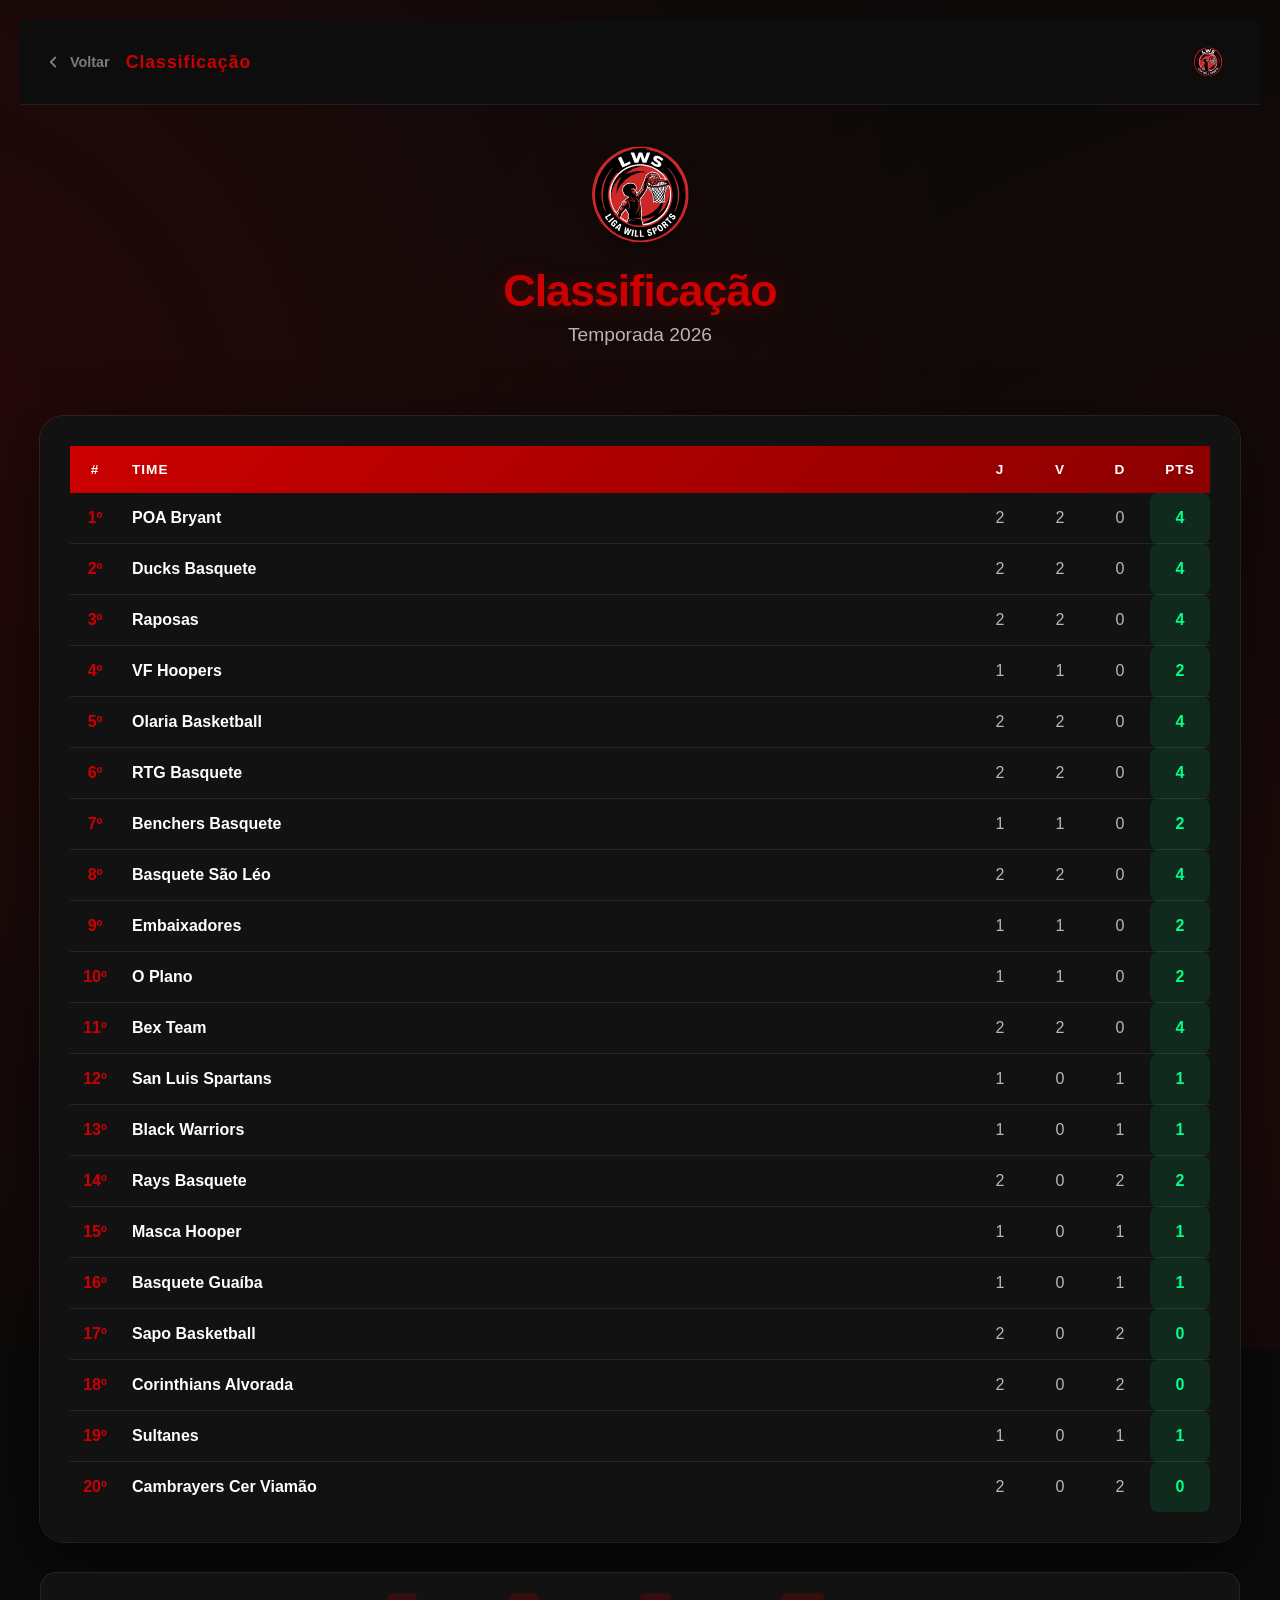
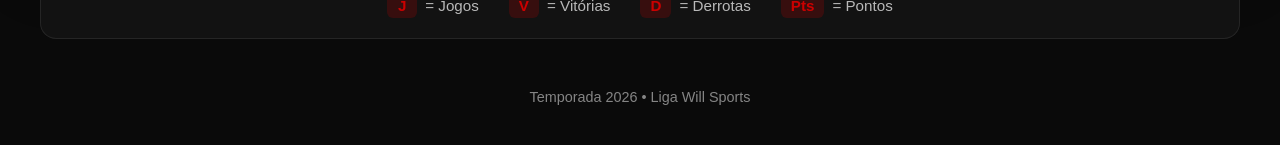
==== classificacao.html @ e0c71cd5 "Criando tabala de classificacao" ====
<!DOCTYPE html>
<html lang="pt-BR">

<head>
    <meta charset="UTF-8">
    <meta name="viewport" content="width=device-width, initial-scale=1.0">
    <title>Classificação - Liga Will Sports</title>
    <link rel="stylesheet" href="styles/index.css">
    <link rel="stylesheet" href="styles/classificacao.css">
</head>

<body>
    <!-- TOP BAR -->
    <div class="topbar">
        <button class="back-btn" onclick="history.back()">
            <svg width="18" height="18" viewBox="0 0 24 24" fill="none" stroke="currentColor" stroke-width="2.5" stroke-linecap="round" stroke-linejoin="round">
                <polyline points="15 18 9 12 15 6"/>
            </svg>
            Voltar
        </button>

        <span class="topbar-title" id="topbar-game-label">Classificação</span>
        <img src="Images/Logo wil.svg" alt="LWS" class="topbar-logo">
    </div>

    <div class="container">
        
        <div class="header">
            <div class="logo-container">
                <img src="Images/Logo wil.svg" alt="Liga Will Sports" class="logo">
            </div>
            <h1>Classificação</h1>
            <div class="subtitle">Temporada 2026</div>
        </div>

        <div class="classification-container">
            <table class="standings-table">
                <thead>
                    <tr>
                        <th class="position">#</th>
                        <th class="team-name">Time</th>
                        <th class="stat">J</th>
                        <th class="stat">V</th>
                        <th class="stat">D</th>
                        <th class="stat">Pts</th>
                    </tr>
                </thead>
                <tbody>
                    <tr class="standing-row">
                        <td class="position">1º</td>
                        <td class="team-name">POA Bryant</td>
                        <td class="stat">2</td>
                        <td class="stat">2</td>
                        <td class="stat">0</td>
                        <td class="stat points">4</td>
                    </tr>
                    <tr class="standing-row">
                        <td class="position">2º</td>
                        <td class="team-name">Ducks Basquete</td>
                        <td class="stat">2</td>
                        <td class="stat">2</td>
                        <td class="stat">0</td>
                        <td class="stat points">4</td>
                    </tr>
                    <tr class="standing-row">
                        <td class="position">3º</td>
                        <td class="team-name">Raposas</td>
                        <td class="stat">2</td>
                        <td class="stat">2</td>
                        <td class="stat">0</td>
                        <td class="stat points">4</td>
                    </tr>
                    <tr class="standing-row">
                        <td class="position">4º</td>
                        <td class="team-name">VF Hoopers</td>
                        <td class="stat">1</td>
                        <td class="stat">1</td>
                        <td class="stat">0</td>
                        <td class="stat points">2</td>
                    </tr>
                    <tr class="standing-row">
                        <td class="position">5º</td>
                        <td class="team-name">Olaria Basketball</td>
                        <td class="stat">2</td>
                        <td class="stat">2</td>
                        <td class="stat">0</td>
                        <td class="stat points">4</td>
                    </tr>
                    <tr class="standing-row">
                        <td class="position">6º</td>
                        <td class="team-name">RTG Basquete</td>
                        <td class="stat">2</td>
                        <td class="stat">2</td>
                        <td class="stat">0</td>
                        <td class="stat points">4</td>
                    </tr>
                    <tr class="standing-row">
                        <td class="position">7º</td>
                        <td class="team-name">Benchers Basquete</td>
                        <td class="stat">1</td>
                        <td class="stat">1</td>
                        <td class="stat">0</td>
                        <td class="stat points">2</td>
                    </tr>
                    <tr class="standing-row">
                        <td class="position">8º</td>
                        <td class="team-name">Basquete São Léo</td>
                        <td class="stat">2</td>
                        <td class="stat">2</td>
                        <td class="stat">0</td>
                        <td class="stat points">4</td>
                    </tr>
                    <tr class="standing-row">
                        <td class="position">9º</td>
                        <td class="team-name">Embaixadores</td>
                        <td class="stat">1</td>
                        <td class="stat">1</td>
                        <td class="stat">0</td>
                        <td class="stat points">2</td>
                    </tr>
                    <tr class="standing-row">
                        <td class="position">10º</td>
                        <td class="team-name">O Plano</td>
                        <td class="stat">1</td>
                        <td class="stat">1</td>
                        <td class="stat">0</td>
                        <td class="stat points">2</td>
                    </tr>
                    <tr class="standing-row">
                        <td class="position">11º</td>
                        <td class="team-name">Bex Team</td>
                        <td class="stat">2</td>
                        <td class="stat">2</td>
                        <td class="stat">0</td>
                        <td class="stat points">4</td>
                    </tr>
                    <tr class="standing-row">
                        <td class="position">12º</td>
                        <td class="team-name">San Luis Spartans</td>
                        <td class="stat">1</td>
                        <td class="stat">0</td>
                        <td class="stat">1</td>
                        <td class="stat points">1</td>
                    </tr>
                    <tr class="standing-row">
                        <td class="position">13º</td>
                        <td class="team-name">Black Warriors</td>
                        <td class="stat">1</td>
                        <td class="stat">0</td>
                        <td class="stat">1</td>
                        <td class="stat points">1</td>
                    </tr>
                    <tr class="standing-row">
                        <td class="position">14º</td>
                        <td class="team-name">Rays Basquete</td>
                        <td class="stat">2</td>
                        <td class="stat">0</td>
                        <td class="stat">2</td>
                        <td class="stat points">2</td>
                    </tr>
                    <tr class="standing-row">
                        <td class="position">15º</td>
                        <td class="team-name">Masca Hooper</td>
                        <td class="stat">1</td>
                        <td class="stat">0</td>
                        <td class="stat">1</td>
                        <td class="stat points">1</td>
                    </tr>
                    <tr class="standing-row">
                        <td class="position">16º</td>
                        <td class="team-name">Basquete Guaíba</td>
                        <td class="stat">1</td>
                        <td class="stat">0</td>
                        <td class="stat">1</td>
                        <td class="stat points">1</td>
                    </tr>
                    <tr class="standing-row">
                        <td class="position">17º</td>
                        <td class="team-name">Sapo Basketball</td>
                        <td class="stat">2</td>
                        <td class="stat">0</td>
                        <td class="stat">2</td>
                        <td class="stat points">0</td>
                    </tr>
                    <tr class="standing-row">
                        <td class="position">18º</td>
                        <td class="team-name">Corinthians Alvorada</td>
                        <td class="stat">2</td>
                        <td class="stat">0</td>
                        <td class="stat">2</td>
                        <td class="stat points">0</td>
                    </tr>
                    <tr class="standing-row">
                        <td class="position">19º</td>
                        <td class="team-name">Sultanes</td>
                        <td class="stat">1</td>
                        <td class="stat">0</td>
                        <td class="stat">1</td>
                        <td class="stat points">1</td>
                    </tr>
                    <tr class="standing-row">
                        <td class="position">20º</td>
                        <td class="team-name">Cambrayers Cer Viamão</td>
                        <td class="stat">2</td>
                        <td class="stat">0</td>
                        <td class="stat">2</td>
                        <td class="stat points">0</td>
                    </tr>
                </tbody>
            </table>
        </div>

        <div class="stats-legend">
            <div class="legend-item">
                <span class="legend-label">J</span> = Jogos
            </div>
            <div class="legend-item">
                <span class="legend-label">V</span> = Vitórias
            </div>
            <div class="legend-item">
                <span class="legend-label">D</span> = Derrotas
            </div>
            <div class="legend-item">
                <span class="legend-label">Pts</span> = Pontos
            </div>
        </div>

        <div class="footer">Temporada 2026 • Liga Will Sports</div>
    </div>
</body>

</html>
---- styles/index.css ----
* {
    margin: 0;
    padding: 0;
    box-sizing: border-box;
}

body {
    font-family: 'Inter', -apple-system, BlinkMacSystemFont, 'Segoe UI', sans-serif;
    background: #0a0a0a;
    min-height: 100vh;
    padding: 20px;
    position: relative;
    overflow-x: hidden;
}

body::before {
    content: '';
    position: fixed;
    top: -50%;
    left: -50%;
    width: 200%;
    height: 200%;
    background:
        radial-gradient(circle at 20% 50%, rgba(204, 0, 0, 0.15) 0%, transparent 50%),
        radial-gradient(circle at 80% 80%, rgba(204, 0, 0, 0.1) 0%, transparent 50%);
    animation: pulse 15s ease-in-out infinite;
    z-index: 0;
}

@keyframes pulse {
    0%, 100% { transform: scale(1) rotate(0deg); }
    50% { transform: scale(1.1) rotate(5deg); }
}

.container {
    max-width: 1200px;
    margin: 0 auto;
    position: relative;
    z-index: 1;
}

.header {
    padding: 40px 30px;
    text-align: center;
    margin-bottom: 30px;
    position: relative;
}

.logo-container {
    position: relative;
    display: flex;
    justify-content: center;
    align-items: center;
    margin-bottom: 20px;
}

.logo {
    width: clamp(140px, 15vw, 220px);
    height: auto;
    filter: drop-shadow(0 4px 8px rgba(0, 0, 0, 0.3));
    display: block;
    position: relative;
    z-index: 1;
}

.header h1 {
    font-size: 2.8em;
    font-weight: 800;
    margin-bottom: 8px;
    color: #cc0000;
    text-shadow: 0 2px 20px rgba(204, 0, 0, 0.3);
    letter-spacing: -1px;
    position: relative;
}

.header .subtitle {
    font-size: 1.2em;
    color: rgba(255, 255, 255, 0.7);
    position: relative;
}

.classification-wrapper {
    display: flex;
    justify-content: center;
    margin-bottom: 30px;
}

.classification-tab {
    background: rgba(30, 30, 30, 0.8);
    border: 1px solid rgba(255, 255, 255, 0.1);
    color: rgba(255, 255, 255, 0.7);
    padding: 12px 24px;
    border-radius: 12px;
    cursor: pointer;
    transition: all 0.3s ease;
    font-weight: 600;
    font-size: 1em;
    text-decoration: none;
    display: inline-block;
}

.classification-tab:hover {
    background: rgba(40, 40, 40, 0.9);
    border-color: rgba(204, 0, 0, 0.3);
    color: white;
}

.rounds-nav {
    display: flex;
    gap: 12px;
    justify-content: center;
    flex-wrap: wrap;
    margin-bottom: 30px;
}

.round-tab {
    background: rgba(30, 30, 30, 0.8);
    border: 1px solid rgba(255, 255, 255, 0.1);
    color: rgba(255, 255, 255, 0.7);
    padding: 12px 24px;
    border-radius: 12px;
    cursor: pointer;
    transition: all 0.3s ease;
    font-weight: 600;
    font-size: 1em;
}

.round-tab:hover {
    background: rgba(40, 40, 40, 0.9);
    border-color: rgba(204, 0, 0, 0.3);
    color: white;
}

.round-tab.active {
    background: linear-gradient(135deg, #cc0000, #ff1a1a);
    border-color: #cc0000;
    color: white;
    box-shadow: 0 4px 12px rgba(204, 0, 0, 0.4);
}

.round-section {
    display: none;
    background: rgba(20, 20, 20, 0.95);
    backdrop-filter: blur(20px);
    border-radius: 24px;
    box-shadow: 0 0 0 1px rgba(255, 255, 255, 0.1), 0 20px 60px rgba(0, 0, 0, 0.5);
    overflow: hidden;
    margin-bottom: 30px;
}

.round-section.active {
    display: block;
    animation: fadeIn 0.3s ease;
}

@keyframes fadeIn {
    from { opacity: 0; transform: translateY(10px); }
    to { opacity: 1; transform: translateY(0); }
}

.round-header {
    background: linear-gradient(135deg, #cc0000 0%, #8b0000 100%);
    padding: 30px;
    text-align: center;
}

.round-header h2 {
    font-size: 2em;
    font-weight: 700;
    color: white;
    margin-bottom: 8px;
}

.round-header .date {
    font-size: 1.3em;
    color: rgba(255, 255, 255, 0.9);
    letter-spacing: 2px;
    text-transform: uppercase;
}

.schedule-wrapper {
    padding: 30px;
}

.match-card {
    background: rgba(30, 30, 30, 0.8);
    border: 1px solid rgba(255, 255, 255, 0.08);
    border-radius: 16px;
    padding: 24px;
    margin-bottom: 16px;
    transition: all 0.3s cubic-bezier(0.4, 0, 0.2, 1);
    display: flex;
    align-items: center;
    gap: 24px;
    position: relative;
    overflow: hidden;
    flex-wrap: wrap;
    justify-content: center;
}

.match-card::before {
    content: '';
    position: absolute;
    left: 0;
    top: 0;
    bottom: 0;
    width: 4px;
    background: linear-gradient(to bottom, #cc0000, #ff3333);
    transform: scaleY(0);
    transition: transform 0.3s ease;
}

.match-card:hover {
    background: rgba(40, 40, 40, 0.9);
    border-color: rgba(204, 0, 0, 0.3);
    transform: translateX(8px);
    box-shadow: 0 8px 24px rgba(0, 0, 0, 0.3);
}

.match-card:hover::before {
    transform: scaleY(1);
}

.time-badge {
    background: linear-gradient(135deg, #cc0000, #ff1a1a);
    color: white;
    padding: 12px 20px;
    border-radius: 12px;
    font-weight: 700;
    font-size: 1.4em;
    min-width: 100px;
    text-align: center;
    flex-shrink: 0;
}

.time-badge.time-finished {
    background: #444;
}

.team {
    color: #ffffff;
    font-weight: 600;
    font-size: 1.15em;
    text-align: center;
    flex: 1;
    min-width: 120px;
}

.team.winner {
    color: #00ff88;
    font-weight: 800;
}

.score.winner {
    color: #00ff88;
}

.score-container {
    display: flex;
    align-items: center;
    gap: 12px;
    background: rgba(0, 0, 0, 0.3);
    padding: 10px 20px;
    border-radius: 12px;
    border: 1px solid rgba(255, 255, 255, 0.1);
    min-width: 120px;
    justify-content: center;
}

.score {
    font-size: 1.8em;
    font-weight: 800;
    color: #ffffff;
}


.score-divider {
    color: rgba(255, 255, 255, 0.2);
    font-weight: bold;
}

.vs-badge {
    background: rgba(204, 0, 0, 0.2);
    color: #cc0000;
    padding: 8px 16px;
    border-radius: 20px;
    font-weight: 700;
    font-size: 0.9em;
    border: 1px solid rgba(204, 0, 0, 0.3);
    text-transform: uppercase;
}

.footer {
    padding: 20px;
    text-align: center;
    color: rgba(255, 255, 255, 0.5);
    font-size: 0.9em;
}

@media (max-width: 768px) {
    .match-card { 
        flex-direction: column; 
        padding: 20px;
        flex-wrap: nowrap;
    }
    .score-container { 
        margin: 10px 0; 
        width: 100%; 
    }
    .team {
        order: 1;
    }
    .team:last-child {
        order: 3;
    }
}

.stats-btn {
    display: inline-flex;
    align-items: center;
    gap: 6px;
    background: rgba(204,0,0,0.12);
    border: 1px solid rgba(204,0,0,0.3);
    color: #cc0000;
    padding: 7px 16px;
    border-radius: 8px;
    font-size: 0.78em;
    font-weight: 700;
    letter-spacing: 0.5px;
    text-decoration: none;
    transition: all 0.2s;
    margin-left: auto;
    flex-shrink: 0;
    cursor: pointer;
    white-space: nowrap;
}
.stats-btn:hover {
    background: rgba(204,0,0,0.25);
    border-color: #cc0000;
    color: #ff3333;
}
.stats-btn svg { flex-shrink: 0; }
@media (max-width: 768px) { .stats-btn { margin: 8px auto 0; } }
---- styles/classificacao.css ----
/* TOP BAR */
.topbar {
    background: #0d0d0d;
    border-bottom: 1px solid rgba(255, 255, 255, 0.07);
    padding: 14px 24px;
    display: flex;
    align-items: center;
    gap: 16px;
    position: sticky;
    top: 0;
    z-index: 100;
}

.topbar .back-btn {
    position: static;
    top: auto;
    left: auto;
    display: flex;
    align-items: center;
    gap: 8px;
    color: rgba(255, 255, 255, 0.45);
    text-decoration: none;
    font-size: 0.9em;
    font-weight: 600;
    transition: color 0.2s;
    cursor: pointer;
    background: none;
    border: none;
    padding: 0;
}

.topbar .back-btn:hover {
    color: white;
    background: none;
    border: none;
}

.topbar-logo {
    width: 56px;
    height: 56px;
    object-fit: contain;
    margin-left: auto;
}

.topbar-title {
    font-family: 'Inter', -apple-system, BlinkMacSystemFont, 'Segoe UI', sans-serif;
    font-weight: 800;
    font-size: 1.1em;
    letter-spacing: 1px;
    color: #cc0000;
}



.classification-container {
    background: rgba(20, 20, 20, 0.95);
    backdrop-filter: blur(20px);
    border-radius: 24px;
    box-shadow: 0 0 0 1px rgba(255, 255, 255, 0.1), 0 20px 60px rgba(0, 0, 0, 0.5);
    overflow: hidden;
    margin-bottom: 30px;
    padding: 30px;
}

.standings-table {
    width: 100%;
    border-collapse: collapse;
    font-size: 1em;
}

.standings-table thead {
    background: linear-gradient(135deg, #cc0000 0%, #8b0000 100%);
}

.standings-table th {
    color: white;
    padding: 16px 12px;
    text-align: left;
    font-weight: 700;
    text-transform: uppercase;
    letter-spacing: 1px;
    font-size: 0.85em;
}

.standings-table th.position {
    width: 50px;
    text-align: center;
}

.standings-table th.team-name {
    text-align: left;
}

.standings-table th.stat {
    width: 60px;
    text-align: center;
}

.standing-row {
    border-bottom: 1px solid rgba(255, 255, 255, 0.08);
    transition: all 0.3s ease;
}

.standing-row:hover {
    background: rgba(204, 0, 0, 0.08);
}

.standing-row:last-child {
    border-bottom: none;
}

.standings-table td {
    padding: 16px 12px;
    color: rgba(255, 255, 255, 0.9);
}

.standings-table td.position {
    text-align: center;
    font-weight: 700;
    color: #cc0000;
    width: 50px;
}

.standings-table td.team-name {
    font-weight: 600;
    color: #ffffff;
    text-align: left;
}

.standings-table td.stat {
    text-align: center;
    color: rgba(255, 255, 255, 0.7);
    font-weight: 500;
    width: 60px;
}

.standings-table td.points {
    color: #00ff88;
    font-weight: 700;
    background: rgba(0, 255, 136, 0.1);
    border-radius: 8px;
}

.stats-legend {
    display: flex;
    gap: 30px;
    flex-wrap: wrap;
    justify-content: center;
    padding: 20px 30px;
    background: rgba(20, 20, 20, 0.95);
    backdrop-filter: blur(20px);
    border-radius: 16px;
    border: 1px solid rgba(255, 255, 255, 0.08);
    margin-bottom: 30px;
}

.legend-item {
    display: flex;
    align-items: center;
    gap: 8px;
    color: rgba(255, 255, 255, 0.7);
    font-size: 0.95em;
}

.legend-label {
    background: rgba(204, 0, 0, 0.2);
    color: #cc0000;
    padding: 4px 10px;
    border-radius: 6px;
    font-weight: 700;
    min-width: 30px;
    text-align: center;
}

@media (max-width: 768px) {
    .back-btn {
        top: 20px;
        left: 20px;
        padding: 8px 12px;
        font-size: 0.9em;
    }

    .header {
        padding: 30px 20px;
    }

    .classification-container {
        padding: 20px;
        border-radius: 16px;
    }

    .standings-table {
        font-size: 0.85em;
    }

    .standings-table th,
    .standings-table td {
        padding: 12px 8px;
    }

    .standings-table th.stat,
    .standings-table td.stat {
        width: 50px;
        font-size: 0.9em;
    }

    .standings-table th.position,
    .standings-table td.position {
        width: 40px;
    }

    .stats-legend {
        gap: 15px;
        padding: 16px 20px;
    }

    .legend-item {
        font-size: 0.85em;
    }
}
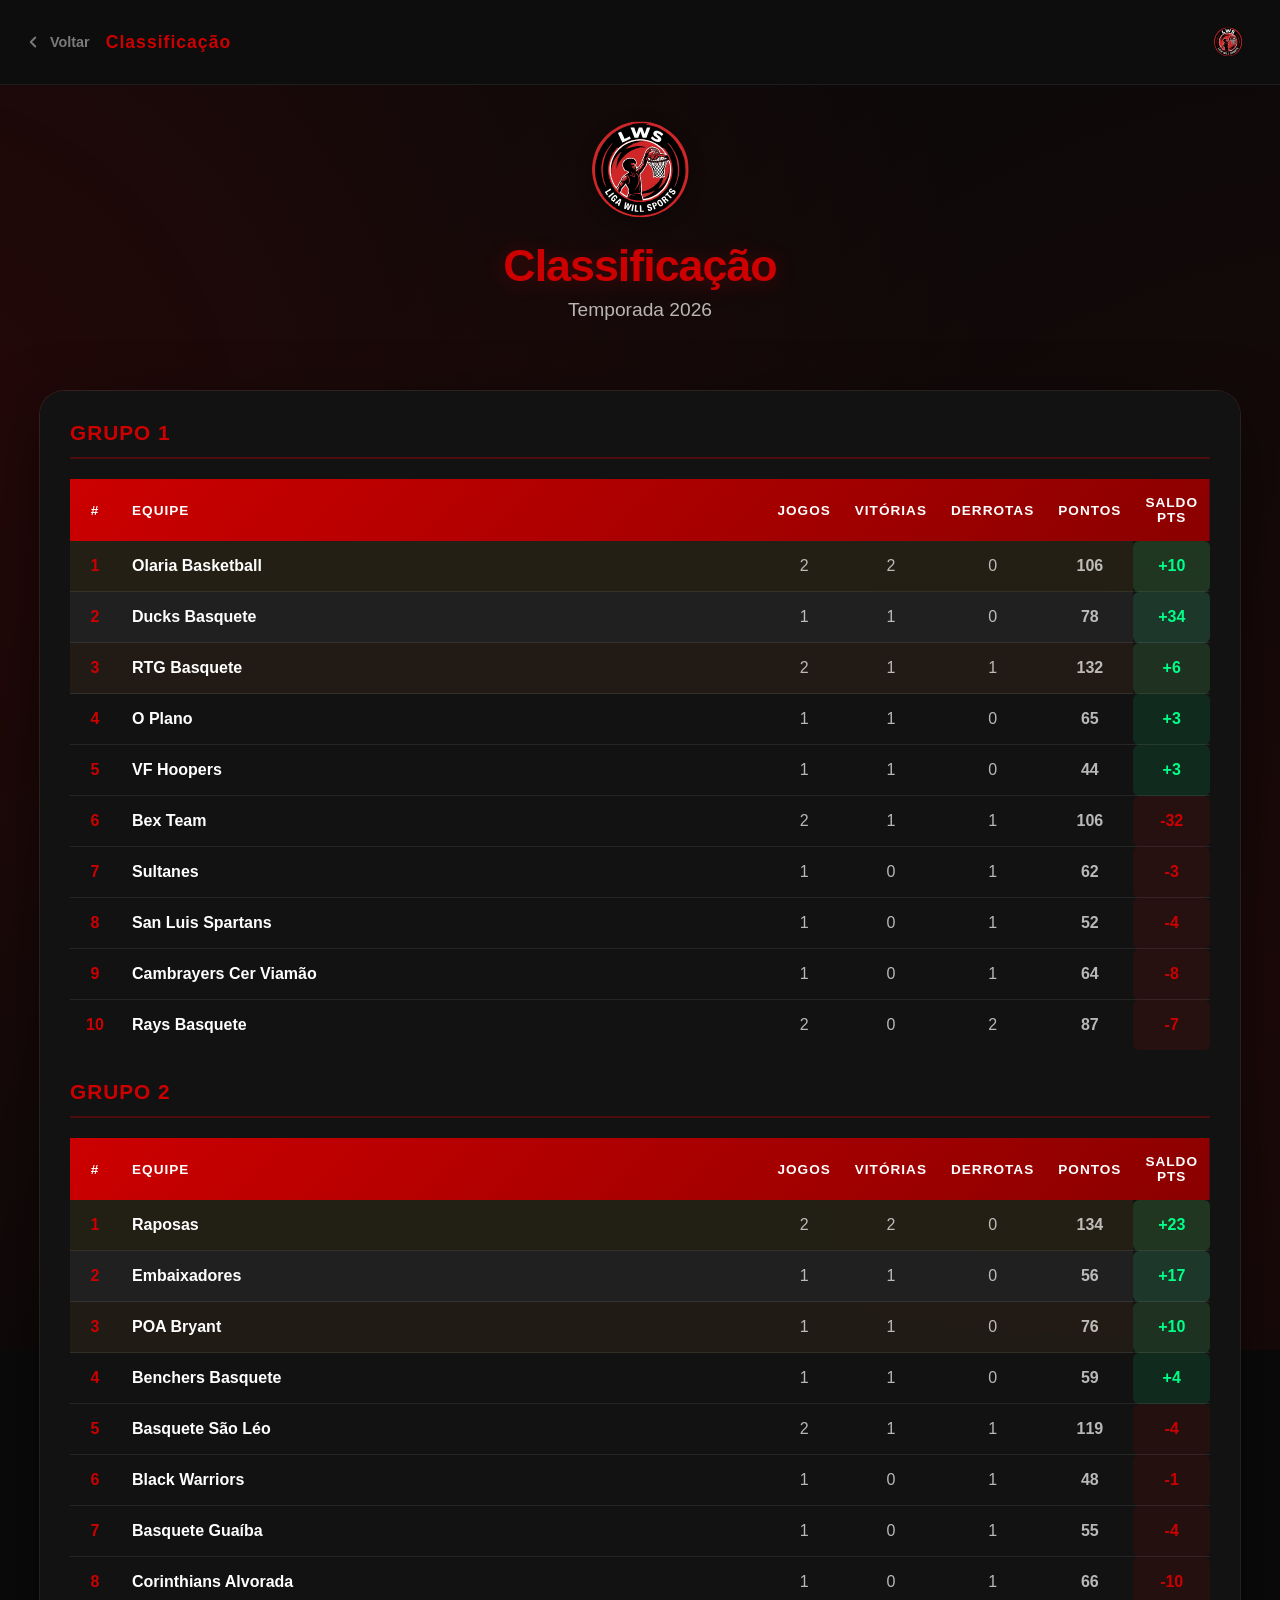
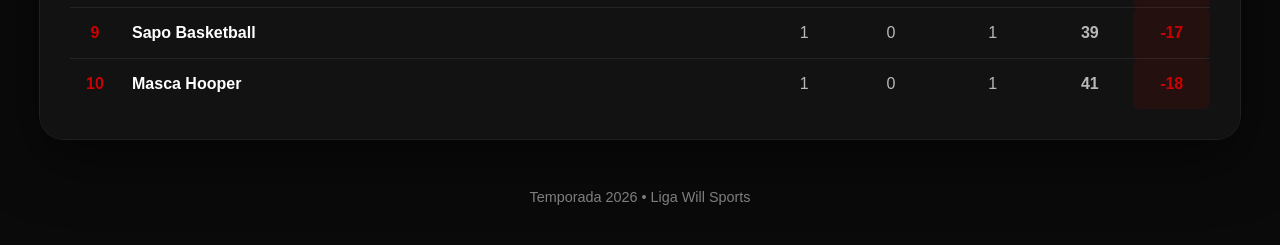
==== commit f678a013: "Ajustando classficacao inicial + finalizando o HTML" ====
--- a/classificacao.html
+++ b/classificacao.html
@@ -34,199 +34,235 @@
         </div>
 
         <div class="classification-container">
+            <h2 class="group-title">Grupo 1</h2>
             <table class="standings-table">
                 <thead>
                     <tr>
                         <th class="position">#</th>
-                        <th class="team-name">Time</th>
-                        <th class="stat">J</th>
-                        <th class="stat">V</th>
-                        <th class="stat">D</th>
-                        <th class="stat">Pts</th>
+                        <th class="team-name">Equipe</th>
+                        <th class="stat">Jogos</th>
+                        <th class="stat">Vitórias</th>
+                        <th class="stat">Derrotas</th>
+                        <th class="stat">Pontos</th>
+                        <th class="stat">Saldo Pts</th>
                     </tr>
                 </thead>
                 <tbody>
-                    <tr class="standing-row">
-                        <td class="position">1º</td>
+                    <tr class="standing-row gold">
+                        <td class="position">1</td>
+                        <td class="team-name">Olaria Basketball</td>
+                        <td class="stat">2</td>
+                        <td class="stat">2</td>
+                        <td class="stat">0</td>
+                        <td class="stat points">106</td>
+                        <td class="stat saldo">+10</td>
+                    </tr>
+                    <tr class="standing-row silver">
+                        <td class="position">2</td>
+                        <td class="team-name">Ducks Basquete</td>
+                        <td class="stat">1</td>
+                        <td class="stat">1</td>
+                        <td class="stat">0</td>
+                        <td class="stat points">78</td>
+                        <td class="stat saldo">+34</td>
+                    </tr>
+                    <tr class="standing-row bronze">
+                        <td class="position">3</td>
+                        <td class="team-name">RTG Basquete</td>
+                        <td class="stat">2</td>
+                        <td class="stat">1</td>
+                        <td class="stat">1</td>
+                        <td class="stat points">132</td>
+                        <td class="stat saldo">+6</td>
+                    </tr>
+                    <tr class="standing-row">
+                        <td class="position">4</td>
+                        <td class="team-name">O Plano</td>
+                        <td class="stat">1</td>
+                        <td class="stat">1</td>
+                        <td class="stat">0</td>
+                        <td class="stat points">65</td>
+                        <td class="stat saldo">+3</td>
+                    </tr>
+                    <tr class="standing-row">
+                        <td class="position">5</td>
+                        <td class="team-name">VF Hoopers</td>
+                        <td class="stat">1</td>
+                        <td class="stat">1</td>
+                        <td class="stat">0</td>
+                        <td class="stat points">44</td>
+                        <td class="stat saldo">+3</td>
+                    </tr>
+                    <tr class="standing-row">
+                        <td class="position">6</td>
+                        <td class="team-name">Bex Team</td>
+                        <td class="stat">2</td>
+                        <td class="stat">1</td>
+                        <td class="stat">1</td>
+                        <td class="stat points">106</td>
+                        <td class="stat saldo">-32</td>
+                    </tr>
+                    <tr class="standing-row">
+                        <td class="position">7</td>
+                        <td class="team-name">Sultanes</td>
+                        <td class="stat">1</td>
+                        <td class="stat">0</td>
+                        <td class="stat">1</td>
+                        <td class="stat points">62</td>
+                        <td class="stat saldo">-3</td>
+                    </tr>
+                    <tr class="standing-row">
+                        <td class="position">8</td>
+                        <td class="team-name">San Luis Spartans</td>
+                        <td class="stat">1</td>
+                        <td class="stat">0</td>
+                        <td class="stat">1</td>
+                        <td class="stat points">52</td>
+                        <td class="stat saldo">-4</td>
+                    </tr>
+                    <tr class="standing-row">
+                        <td class="position">9</td>
+                        <td class="team-name">Cambrayers Cer Viamão</td>
+                        <td class="stat">1</td>
+                        <td class="stat">0</td>
+                        <td class="stat">1</td>
+                        <td class="stat points">64</td>
+                        <td class="stat saldo">-8</td>
+                    </tr>
+                    <tr class="standing-row">
+                        <td class="position">10</td>
+                        <td class="team-name">Rays Basquete</td>
+                        <td class="stat">2</td>
+                        <td class="stat">0</td>
+                        <td class="stat">2</td>
+                        <td class="stat points">87</td>
+                        <td class="stat saldo">-7</td>
+                    </tr>
+                </tbody>
+            </table>
+
+            <h2 class="group-title">Grupo 2</h2>
+            <table class="standings-table">
+                <thead>
+                    <tr>
+                        <th class="position">#</th>
+                        <th class="team-name">Equipe</th>
+                        <th class="stat">Jogos</th>
+                        <th class="stat">Vitórias</th>
+                        <th class="stat">Derrotas</th>
+                        <th class="stat">Pontos</th>
+                        <th class="stat">Saldo Pts</th>
+                    </tr>
+                </thead>
+                <tbody>
+                    <tr class="standing-row gold">
+                        <td class="position">1</td>
+                        <td class="team-name">Raposas</td>
+                        <td class="stat">2</td>
+                        <td class="stat">2</td>
+                        <td class="stat">0</td>
+                        <td class="stat points">134</td>
+                        <td class="stat saldo">+23</td>
+                    </tr>
+                    <tr class="standing-row silver">
+                        <td class="position">2</td>
+                        <td class="team-name">Embaixadores</td>
+                        <td class="stat">1</td>
+                        <td class="stat">1</td>
+                        <td class="stat">0</td>
+                        <td class="stat points">56</td>
+                        <td class="stat saldo">+17</td>
+                    </tr>
+                    <tr class="standing-row bronze">
+                        <td class="position">3</td>
                         <td class="team-name">POA Bryant</td>
-                        <td class="stat">2</td>
-                        <td class="stat">2</td>
-                        <td class="stat">0</td>
-                        <td class="stat points">4</td>
-                    </tr>
-                    <tr class="standing-row">
-                        <td class="position">2º</td>
-                        <td class="team-name">Ducks Basquete</td>
-                        <td class="stat">2</td>
-                        <td class="stat">2</td>
-                        <td class="stat">0</td>
-                        <td class="stat points">4</td>
-                    </tr>
-                    <tr class="standing-row">
-                        <td class="position">3º</td>
-                        <td class="team-name">Raposas</td>
-                        <td class="stat">2</td>
-                        <td class="stat">2</td>
-                        <td class="stat">0</td>
-                        <td class="stat points">4</td>
-                    </tr>
-                    <tr class="standing-row">
-                        <td class="position">4º</td>
-                        <td class="team-name">VF Hoopers</td>
-                        <td class="stat">1</td>
-                        <td class="stat">1</td>
-                        <td class="stat">0</td>
-                        <td class="stat points">2</td>
-                    </tr>
-                    <tr class="standing-row">
-                        <td class="position">5º</td>
-                        <td class="team-name">Olaria Basketball</td>
-                        <td class="stat">2</td>
-                        <td class="stat">2</td>
-                        <td class="stat">0</td>
-                        <td class="stat points">4</td>
-                    </tr>
-                    <tr class="standing-row">
-                        <td class="position">6º</td>
-                        <td class="team-name">RTG Basquete</td>
-                        <td class="stat">2</td>
-                        <td class="stat">2</td>
-                        <td class="stat">0</td>
-                        <td class="stat points">4</td>
-                    </tr>
-                    <tr class="standing-row">
-                        <td class="position">7º</td>
+                        <td class="stat">1</td>
+                        <td class="stat">1</td>
+                        <td class="stat">0</td>
+                        <td class="stat points">76</td>
+                        <td class="stat saldo">+10</td>
+                    </tr>
+                    <tr class="standing-row">
+                        <td class="position">4</td>
                         <td class="team-name">Benchers Basquete</td>
                         <td class="stat">1</td>
                         <td class="stat">1</td>
                         <td class="stat">0</td>
-                        <td class="stat points">2</td>
-                    </tr>
-                    <tr class="standing-row">
-                        <td class="position">8º</td>
+                        <td class="stat points">59</td>
+                        <td class="stat saldo">+4</td>
+                    </tr>
+                    <tr class="standing-row">
+                        <td class="position">5</td>
                         <td class="team-name">Basquete São Léo</td>
                         <td class="stat">2</td>
-                        <td class="stat">2</td>
-                        <td class="stat">0</td>
-                        <td class="stat points">4</td>
-                    </tr>
-                    <tr class="standing-row">
-                        <td class="position">9º</td>
-                        <td class="team-name">Embaixadores</td>
-                        <td class="stat">1</td>
-                        <td class="stat">1</td>
-                        <td class="stat">0</td>
-                        <td class="stat points">2</td>
-                    </tr>
-                    <tr class="standing-row">
-                        <td class="position">10º</td>
-                        <td class="team-name">O Plano</td>
-                        <td class="stat">1</td>
-                        <td class="stat">1</td>
-                        <td class="stat">0</td>
-                        <td class="stat points">2</td>
-                    </tr>
-                    <tr class="standing-row">
-                        <td class="position">11º</td>
-                        <td class="team-name">Bex Team</td>
-                        <td class="stat">2</td>
-                        <td class="stat">2</td>
-                        <td class="stat">0</td>
-                        <td class="stat points">4</td>
-                    </tr>
-                    <tr class="standing-row">
-                        <td class="position">12º</td>
-                        <td class="team-name">San Luis Spartans</td>
-                        <td class="stat">1</td>
-                        <td class="stat">0</td>
-                        <td class="stat">1</td>
-                        <td class="stat points">1</td>
-                    </tr>
-                    <tr class="standing-row">
-                        <td class="position">13º</td>
+                        <td class="stat">1</td>
+                        <td class="stat">1</td>
+                        <td class="stat points">119</td>
+                        <td class="stat saldo">-4</td>
+                    </tr>
+                    <tr class="standing-row">
+                        <td class="position">6</td>
                         <td class="team-name">Black Warriors</td>
                         <td class="stat">1</td>
                         <td class="stat">0</td>
                         <td class="stat">1</td>
-                        <td class="stat points">1</td>
-                    </tr>
-                    <tr class="standing-row">
-                        <td class="position">14º</td>
-                        <td class="team-name">Rays Basquete</td>
-                        <td class="stat">2</td>
-                        <td class="stat">0</td>
-                        <td class="stat">2</td>
-                        <td class="stat points">2</td>
-                    </tr>
-                    <tr class="standing-row">
-                        <td class="position">15º</td>
+                        <td class="stat points">48</td>
+                        <td class="stat saldo">-1</td>
+                    </tr>
+                    <tr class="standing-row">
+                        <td class="position">7</td>
+                        <td class="team-name">Basquete Guaíba</td>
+                        <td class="stat">1</td>
+                        <td class="stat">0</td>
+                        <td class="stat">1</td>
+                        <td class="stat points">55</td>
+                        <td class="stat saldo">-4</td>
+                    </tr>
+                    <tr class="standing-row">
+                        <td class="position">8</td>
+                        <td class="team-name">Corinthians Alvorada</td>
+                        <td class="stat">1</td>
+                        <td class="stat">0</td>
+                        <td class="stat">1</td>
+                        <td class="stat points">66</td>
+                        <td class="stat saldo">-10</td>
+                    </tr>
+                    <tr class="standing-row">
+                        <td class="position">9</td>
+                        <td class="team-name">Sapo Basketball</td>
+                        <td class="stat">1</td>
+                        <td class="stat">0</td>
+                        <td class="stat">1</td>
+                        <td class="stat points">39</td>
+                        <td class="stat saldo">-17</td>
+                    </tr>
+                    <tr class="standing-row">
+                        <td class="position">10</td>
                         <td class="team-name">Masca Hooper</td>
                         <td class="stat">1</td>
                         <td class="stat">0</td>
                         <td class="stat">1</td>
-                        <td class="stat points">1</td>
-                    </tr>
-                    <tr class="standing-row">
-                        <td class="position">16º</td>
-                        <td class="team-name">Basquete Guaíba</td>
-                        <td class="stat">1</td>
-                        <td class="stat">0</td>
-                        <td class="stat">1</td>
-                        <td class="stat points">1</td>
-                    </tr>
-                    <tr class="standing-row">
-                        <td class="position">17º</td>
-                        <td class="team-name">Sapo Basketball</td>
-                        <td class="stat">2</td>
-                        <td class="stat">0</td>
-                        <td class="stat">2</td>
-                        <td class="stat points">0</td>
-                    </tr>
-                    <tr class="standing-row">
-                        <td class="position">18º</td>
-                        <td class="team-name">Corinthians Alvorada</td>
-                        <td class="stat">2</td>
-                        <td class="stat">0</td>
-                        <td class="stat">2</td>
-                        <td class="stat points">0</td>
-                    </tr>
-                    <tr class="standing-row">
-                        <td class="position">19º</td>
-                        <td class="team-name">Sultanes</td>
-                        <td class="stat">1</td>
-                        <td class="stat">0</td>
-                        <td class="stat">1</td>
-                        <td class="stat points">1</td>
-                    </tr>
-                    <tr class="standing-row">
-                        <td class="position">20º</td>
-                        <td class="team-name">Cambrayers Cer Viamão</td>
-                        <td class="stat">2</td>
-                        <td class="stat">0</td>
-                        <td class="stat">2</td>
-                        <td class="stat points">0</td>
+                        <td class="stat points">41</td>
+                        <td class="stat saldo">-18</td>
                     </tr>
                 </tbody>
             </table>
         </div>
 
-        <div class="stats-legend">
-            <div class="legend-item">
-                <span class="legend-label">J</span> = Jogos
-            </div>
-            <div class="legend-item">
-                <span class="legend-label">V</span> = Vitórias
-            </div>
-            <div class="legend-item">
-                <span class="legend-label">D</span> = Derrotas
-            </div>
-            <div class="legend-item">
-                <span class="legend-label">Pts</span> = Pontos
-            </div>
-        </div>
-
         <div class="footer">Temporada 2026 • Liga Will Sports</div>
     </div>
+
+    <script>
+        // Colorir saldos de pontos: verde se positivo, vermelho se negativo
+        document.querySelectorAll('.standings-table td.saldo').forEach(td => {
+            const valor = td.textContent.trim();
+            if (valor.startsWith('+')) {
+                td.classList.add('positivo');
+            } else if (valor.startsWith('-')) {
+                td.classList.add('negativo');
+            }
+        });
+    </script>
 </body>
 
 </html>
--- a/styles/index.css
+++ b/styles/index.css
@@ -8,7 +8,8 @@
     font-family: 'Inter', -apple-system, BlinkMacSystemFont, 'Segoe UI', sans-serif;
     background: #0a0a0a;
     min-height: 100vh;
-    padding: 20px;
+    padding: 0 20px 20px 20px;
+    padding-top: 80px;
     position: relative;
     overflow-x: hidden;
 }
@@ -195,7 +196,7 @@
     position: relative;
     overflow: hidden;
     flex-wrap: wrap;
-    justify-content: center;
+    justify-content: flex-start;
 }
 
 .match-card::before {
--- a/styles/classificacao.css
+++ b/styles/classificacao.css
@@ -6,8 +6,11 @@
     display: flex;
     align-items: center;
     gap: 16px;
-    position: sticky;
+    position: fixed;
     top: 0;
+    left: 0;
+    right: 0;
+    width: 100%;
     z-index: 100;
 }
 
@@ -62,6 +65,22 @@
     padding: 30px;
 }
 
+.group-title {
+    font-family: 'Inter', -apple-system, BlinkMacSystemFont, 'Segoe UI', sans-serif;
+    font-size: 1.3em;
+    font-weight: 700;
+    color: #cc0000;
+    margin: 30px 0 20px 0;
+    text-transform: uppercase;
+    letter-spacing: 1px;
+    padding-bottom: 12px;
+    border-bottom: 2px solid rgba(204, 0, 0, 0.3);
+}
+
+.group-title:first-child {
+    margin-top: 0;
+}
+
 .standings-table {
     width: 100%;
     border-collapse: collapse;
@@ -135,41 +154,36 @@
 }
 
 .standings-table td.points {
+    font-weight: 700;
+}
+
+.standings-table td.saldo {
+    font-weight: 600;
+    border-radius: 6px;
+    text-align: center;
+}
+
+.standings-table td.saldo.positivo {
     color: #00ff88;
-    font-weight: 700;
     background: rgba(0, 255, 136, 0.1);
-    border-radius: 8px;
-}
-
-.stats-legend {
-    display: flex;
-    gap: 30px;
-    flex-wrap: wrap;
-    justify-content: center;
-    padding: 20px 30px;
-    background: rgba(20, 20, 20, 0.95);
-    backdrop-filter: blur(20px);
-    border-radius: 16px;
-    border: 1px solid rgba(255, 255, 255, 0.08);
-    margin-bottom: 30px;
-}
-
-.legend-item {
-    display: flex;
-    align-items: center;
-    gap: 8px;
-    color: rgba(255, 255, 255, 0.7);
-    font-size: 0.95em;
-}
-
-.legend-label {
-    background: rgba(204, 0, 0, 0.2);
-    color: #cc0000;
-    padding: 4px 10px;
-    border-radius: 6px;
-    font-weight: 700;
-    min-width: 30px;
-    text-align: center;
+}
+
+.standings-table td.saldo.negativo {
+    color: #cc0000;
+    background: rgba(204, 0, 0, 0.1);
+}
+
+/* Medal highlights */
+.standing-row.gold {
+    background: rgba(212, 175, 55, 0.08);
+}
+
+.standing-row.silver {
+    background: rgba(192, 192, 192, 0.08);
+}
+
+.standing-row.bronze {
+    background: rgba(205, 127, 50, 0.08);
 }
 
 @media (max-width: 768px) {
@@ -208,13 +222,4 @@
     .standings-table td.position {
         width: 40px;
     }
-
-    .stats-legend {
-        gap: 15px;
-        padding: 16px 20px;
-    }
-
-    .legend-item {
-        font-size: 0.85em;
-    }
-}
+}
